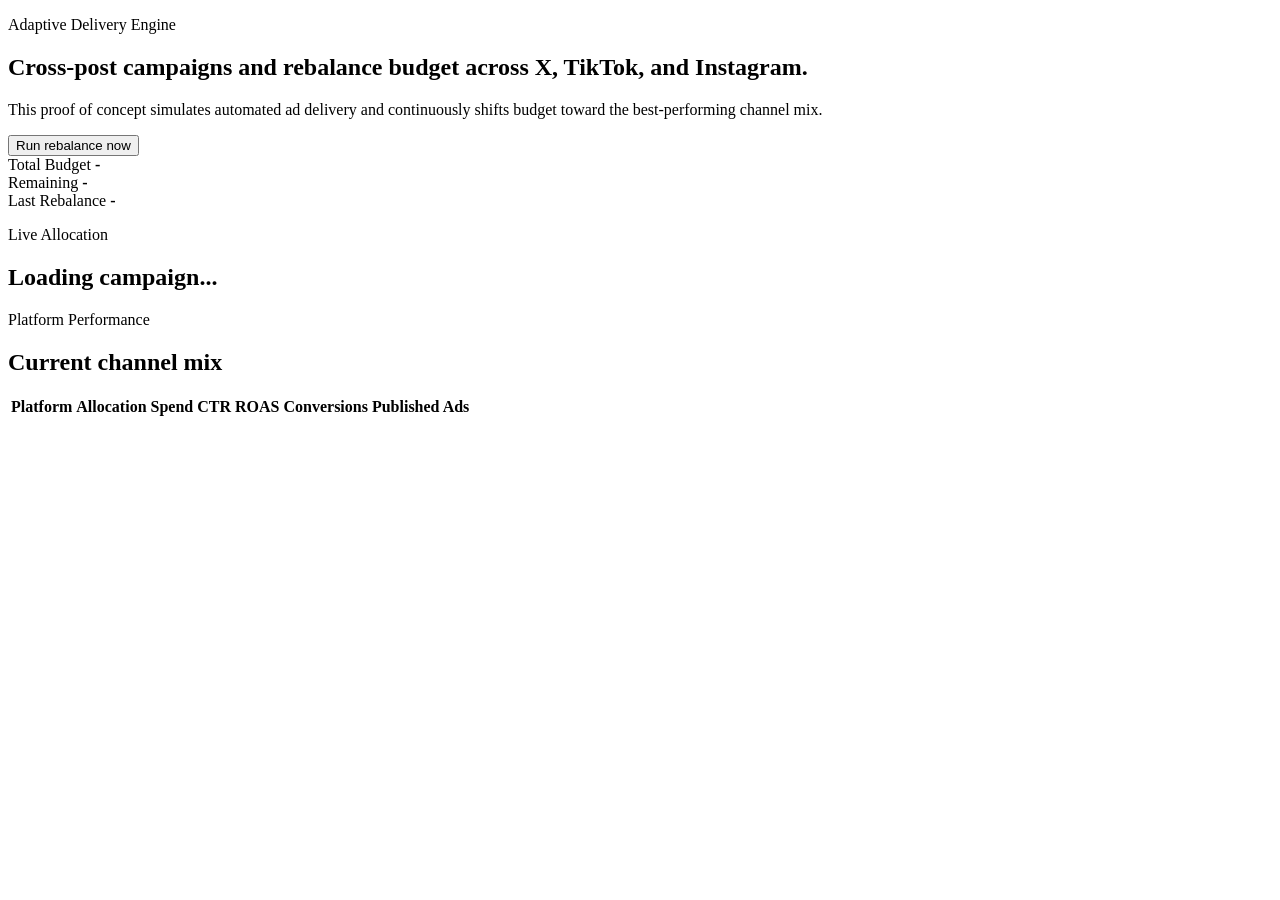
==== cmd/server/web/index.html @ dec1d2ce "init commit" ====
<!DOCTYPE html>
<html lang="en">
  <head>
    <meta charset="UTF-8" />
    <meta name="viewport" content="width=device-width, initial-scale=1.0" />
    <title>Ad Engine POC</title>
    <link rel="stylesheet" href="/styles.css" />
  </head>
  <body>
    <main class="page">
      <section class="hero">
        <div>
          <p class="eyebrow">Adaptive Delivery Engine</p>
          <h1>Cross-post campaigns and rebalance budget across X, TikTok, and Instagram.</h1>
          <p class="lede">
            This proof of concept simulates automated ad delivery and continuously shifts budget
            toward the best-performing channel mix.
          </p>
        </div>
        <button id="rebalanceButton" class="primary">Run rebalance now</button>
      </section>

      <section class="summary">
        <article class="metric-card">
          <span>Total Budget</span>
          <strong id="totalBudget">-</strong>
        </article>
        <article class="metric-card">
          <span>Remaining</span>
          <strong id="remainingBudget">-</strong>
        </article>
        <article class="metric-card">
          <span>Last Rebalance</span>
          <strong id="lastRebalance">-</strong>
        </article>
      </section>

      <section class="panel">
        <div class="panel-header">
          <div>
            <p class="eyebrow">Live Allocation</p>
            <h2 id="campaignName">Loading campaign...</h2>
          </div>
          <p id="campaignMeta" class="campaign-meta"></p>
        </div>
        <div id="allocationBars" class="allocation-bars"></div>
      </section>

      <section class="panel">
        <div class="panel-header">
          <div>
            <p class="eyebrow">Platform Performance</p>
            <h2>Current channel mix</h2>
          </div>
        </div>
        <div class="table-wrap">
          <table>
            <thead>
              <tr>
                <th>Platform</th>
                <th>Allocation</th>
                <th>Spend</th>
                <th>CTR</th>
                <th>ROAS</th>
                <th>Conversions</th>
                <th>Published Ads</th>
              </tr>
            </thead>
            <tbody id="performanceTable"></tbody>
          </table>
        </div>
      </section>
    </main>

    <script src="/app.js" defer></script>
  </body>
</html>
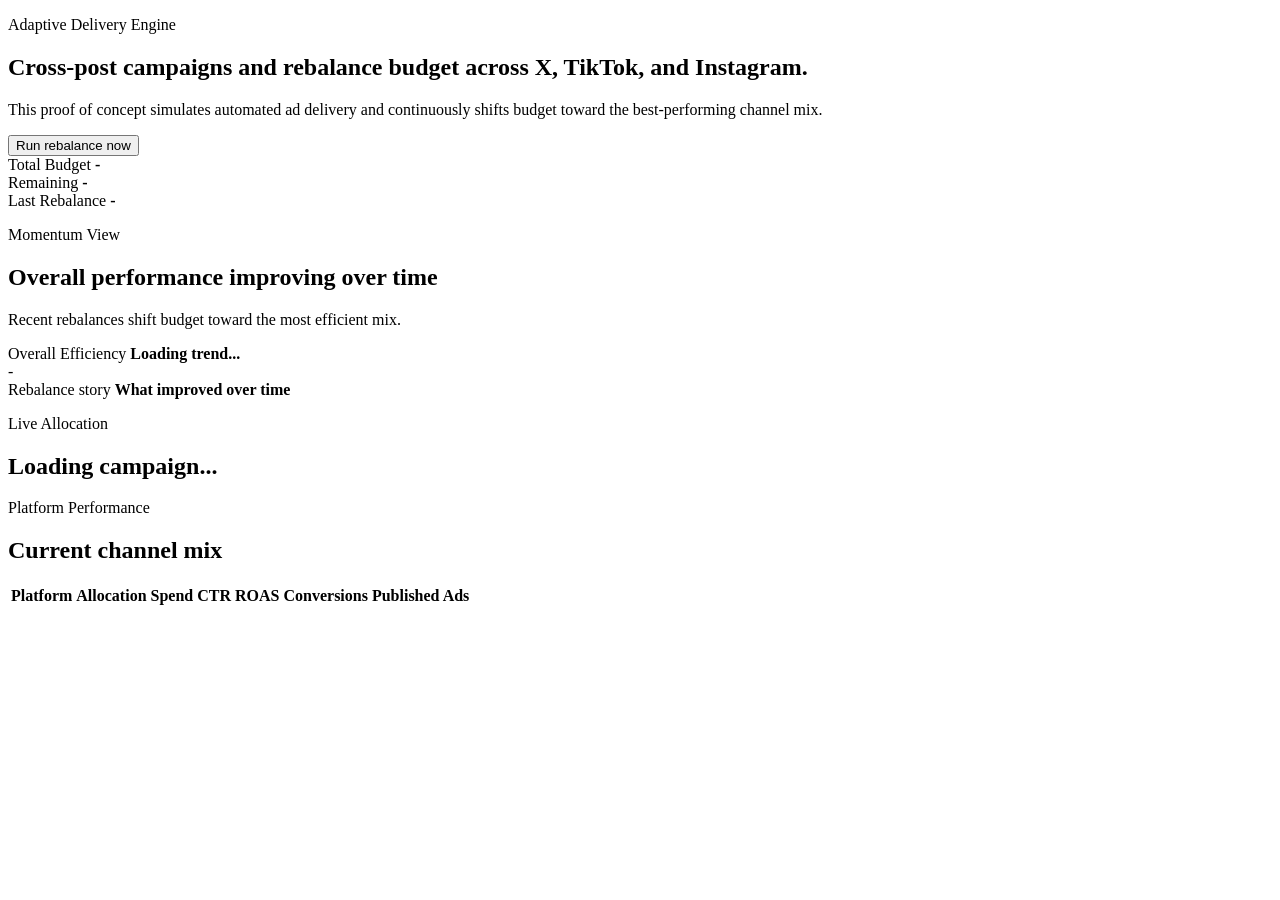
==== commit ddfa11c4: "add Overall performance" ====
--- a/cmd/server/web/index.html
+++ b/cmd/server/web/index.html
@@ -33,6 +33,36 @@
           <span>Last Rebalance</span>
           <strong id="lastRebalance">-</strong>
         </article>
+      </section>
+
+      <section class="panel momentum-panel">
+        <div class="panel-header">
+          <div>
+            <p class="eyebrow">Momentum View</p>
+            <h2>Overall performance improving over time</h2>
+          </div>
+          <p class="campaign-meta">Recent rebalances shift budget toward the most efficient mix.</p>
+        </div>
+        <div id="trendSummary" class="trend-summary"></div>
+        <div class="momentum-layout">
+          <div class="trend-stage">
+            <div class="trend-stage-header">
+              <div>
+                <span class="trend-label">Overall Efficiency</span>
+                <strong id="trendHeadline">Loading trend...</strong>
+              </div>
+              <span id="trendDelta" class="trend-delta">-</span>
+            </div>
+            <div id="trendChart" class="trend-chart"></div>
+          </div>
+          <aside class="timeline-card">
+            <div class="timeline-card-header">
+              <span class="trend-label">Rebalance story</span>
+              <strong>What improved over time</strong>
+            </div>
+            <div id="timelineList" class="timeline-list"></div>
+          </aside>
+        </div>
       </section>
 
       <section class="panel">
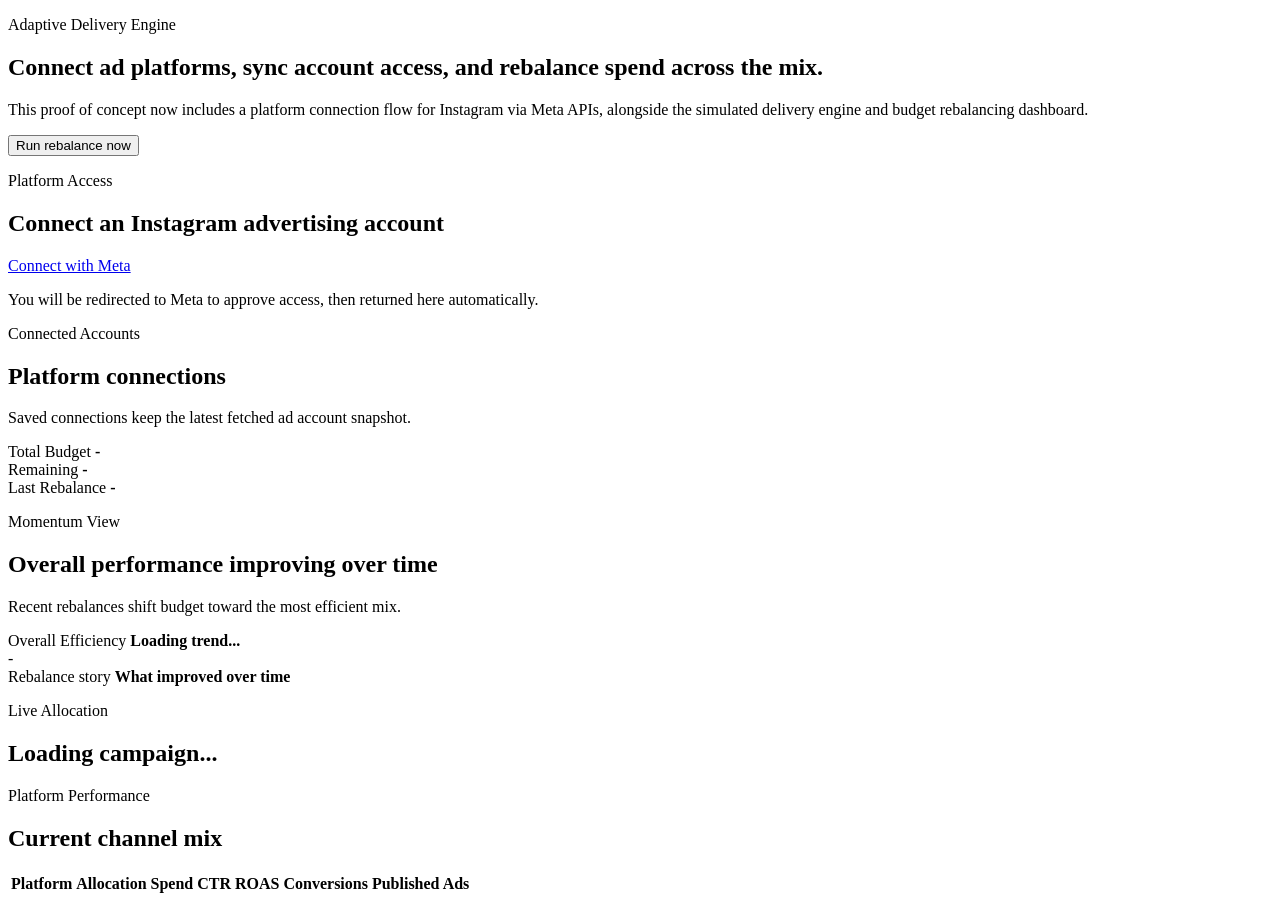
==== commit 3ac3a80a: "add connect with meta" ====
--- a/cmd/server/web/index.html
+++ b/cmd/server/web/index.html
@@ -11,13 +11,42 @@
       <section class="hero">
         <div>
           <p class="eyebrow">Adaptive Delivery Engine</p>
-          <h1>Cross-post campaigns and rebalance budget across X, TikTok, and Instagram.</h1>
+          <h1>Connect ad platforms, sync account access, and rebalance spend across the mix.</h1>
           <p class="lede">
-            This proof of concept simulates automated ad delivery and continuously shifts budget
-            toward the best-performing channel mix.
+            This proof of concept now includes a platform connection flow for Instagram via Meta
+            APIs, alongside the simulated delivery engine and budget rebalancing dashboard.
           </p>
         </div>
         <button id="rebalanceButton" class="primary">Run rebalance now</button>
+      </section>
+
+      <section class="panel connect-panel">
+        <div class="panel-header">
+          <div>
+            <p class="eyebrow">Platform Access</p>
+            <h2>Connect an Instagram advertising account</h2>
+          </div>
+        </div>
+        <div class="connect-actions">
+          <a id="connectButton" class="primary primary-link" href="/api/v1/oauth/meta/start">
+            Connect with Meta
+          </a>
+          <p id="connectionStatus" class="form-status">
+            You will be redirected to Meta to approve access, then returned here automatically.
+          </p>
+        </div>
+        <div id="supportedPlatformNotes" class="supported-notes"></div>
+      </section>
+
+      <section class="panel">
+        <div class="panel-header">
+          <div>
+            <p class="eyebrow">Connected Accounts</p>
+            <h2>Platform connections</h2>
+          </div>
+          <p class="campaign-meta">Saved connections keep the latest fetched ad account snapshot.</p>
+        </div>
+        <div id="connectionCards" class="connection-cards"></div>
       </section>
 
       <section class="summary">
